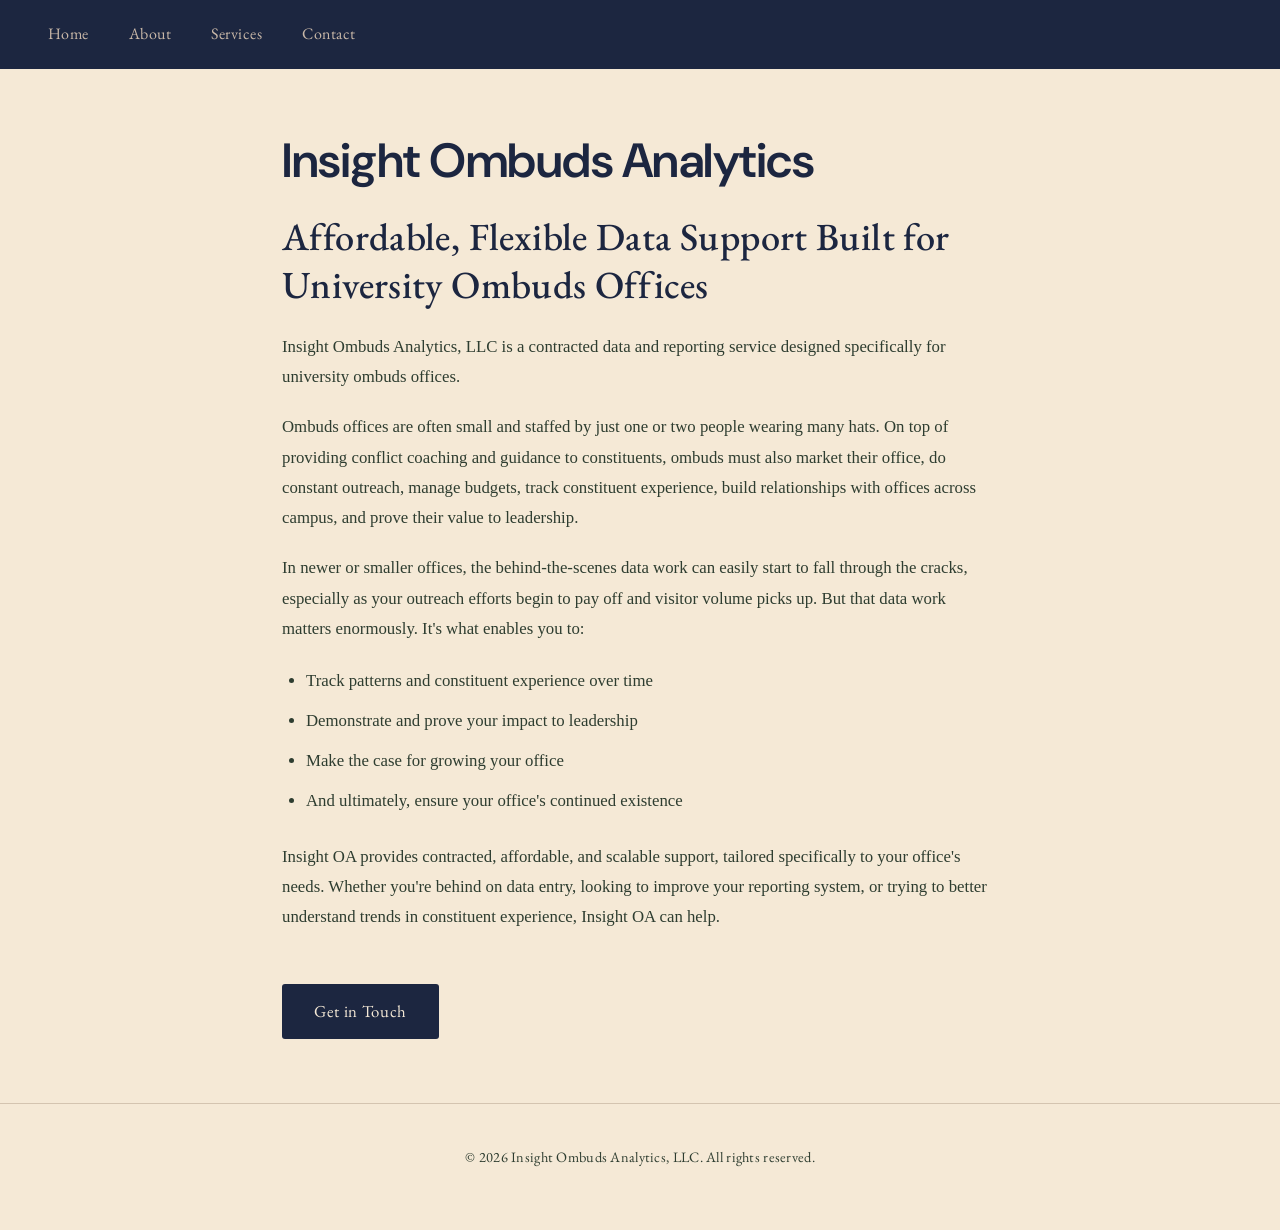
==== index.html @ 3f8b152a "Update index.html" ====
<!DOCTYPE html>
<html lang="en">
<head>
  <meta charset="UTF-8" />
  <meta name="viewport" content="width=device-width, initial-scale=1.0"/>
  <title>Insight OA – Data Support for University Ombuds Offices</title>
  <link rel="stylesheet" href="style.css" />
</head>
<body>
  <nav>
    <a href="index.html">Home</a>
    <a href="about.html">About</a>
    <a href="services.html">Services</a>
    <a href="contact.html">Contact</a>
  </nav>

  <main>
    <h1>Insight Ombuds Analytics</h1>
      
    <h2>Affordable, Flexible Data Support Built for University Ombuds Offices</h2>

    <p>Insight Ombuds Analytics, LLC is a contracted data and reporting service designed specifically for university ombuds offices.</p>

    <p>Ombuds offices are often small and staffed by just one or two people wearing many hats. On top of providing conflict coaching and guidance to constituents, ombuds must also market their office, do constant outreach, manage budgets, track constituent experience, build relationships with offices across campus, and prove their value to leadership.</p>

    <p>In newer or smaller offices, the behind-the-scenes data work can easily start to fall through the cracks, especially as your outreach efforts begin to pay off and visitor volume picks up. But that data work matters enormously. It's what enables you to:</p>

    <ul>
      <li>Track patterns and constituent experience over time</li>
      <li>Demonstrate and prove your impact to leadership</li>
      <li>Make the case for growing your office</li>
      <li>And ultimately, ensure your office's continued existence</li>
    </ul>

    <p>Insight OA provides contracted, affordable, and scalable support, tailored specifically to your office's needs. Whether you're behind on data entry, looking to improve your reporting system, or trying to better understand trends in constituent experience, Insight OA can help.</p>

    <a href="contact.html" class="button">Get in Touch</a>
  </main>

  <footer>
    <p>© 2026 Insight Ombuds Analytics, LLC. All rights reserved.</p>
  </footer>
</body>
</html>
---- style.css ----
@import url('https://fonts.googleapis.com/css2?family=EB+Garamond:wght@400;500&family=DM+Sans:wght@400;600&display=swap');

* {
  box-sizing: border-box;
  margin: 0;
  padding: 0;
}

body {
  font-family: Georgia, serif;
  background-color: #F5E9D6;
  color: #1C2640;
  line-height: 1.8;
  font-size: 1.05rem;
}

/* Navigation */
nav {
  background-color: #1C2640;
  padding: 1.25rem 3rem;
  display: flex;
  align-items: center;
  gap: 2.5rem;
}

nav .site-title {
  font-family: 'EB Garamond', serif;
  font-size: 1.3rem;
  font-weight: 500;
  color: #F5E9D6;
  text-decoration: none;
  margin-right: auto;
  letter-spacing: 0.02em;
}

nav a {
  font-family: 'EB Garamond', serif;
  color: #c9b8a8;
  text-decoration: none;
  font-size: 1rem;
  letter-spacing: 0.03em;
  transition: color 0.2s;
}

nav a:hover {
  color: #F5E9D6;
}

/* Main content */
main {
  max-width: 780px;
  margin: 4rem auto;
  padding: 0 2rem;
}

/* Headings */
h1 {
  font-family: 'DM Sans', sans-serif;
  font-size: 3rem;
  font-weight: 600;
  color: #1C2640;
  line-height: 1.15;
  margin-bottom: 1.5rem;
  letter-spacing: -0.01em;
}

h2 {
  font-family: 'EB Garamond', serif;
  font-size: 2.4rem;
  font-weight: 500;
  color: #1C2640;
  line-height: 1.25;
  margin-bottom: 1.5rem;
  letter-spacing: 0.01em;
}

h3 {
  font-family: 'EB Garamond', serif;
  font-size: 1.6rem;
  font-weight: 500;
  color: #1C2640;
  margin-top: 2.5rem;
  margin-bottom: 1rem;
  letter-spacing: 0.01em;
}

/* Paragraphs */
p {
  margin-bottom: 1.25rem;
  color: #2e3d30;
}

/* Lists */
ul {
  margin: 1rem 0 1.5rem 1.5rem;
  line-height: 2;
}

ul li {
  margin-bottom: 0.4rem;
  color: #2e3d30;
}

ul li strong {
  color: #1C2640;
}

/* Horizontal rule */
hr {
  border: none;
  border-top: 1px solid #d4c4b0;
  margin: 2.5rem 0;
}

/* Button */
.button {
  display: inline-block;
  margin-top: 2rem;
  padding: 0.75rem 2rem;
  background-color: #1C2640;
  color: #F5E9D6;
  font-family: 'EB Garamond', serif;
  font-size: 1.05rem;
  letter-spacing: 0.04em;
  text-decoration: none;
  border-radius: 3px;
  transition: background-color 0.2s;
}

.button:hover {
  background-color: #9E6455;
}

/* Footer */
footer {
  text-align: center;
  padding: 2.5rem;
  margin-top: 4rem;
  border-top: 1px solid #d4c4b0;
  font-family: 'EB Garamond', serif;
  font-size: 0.9rem;
  color: #7A6E62;
  letter-spacing: 0.02em;
}
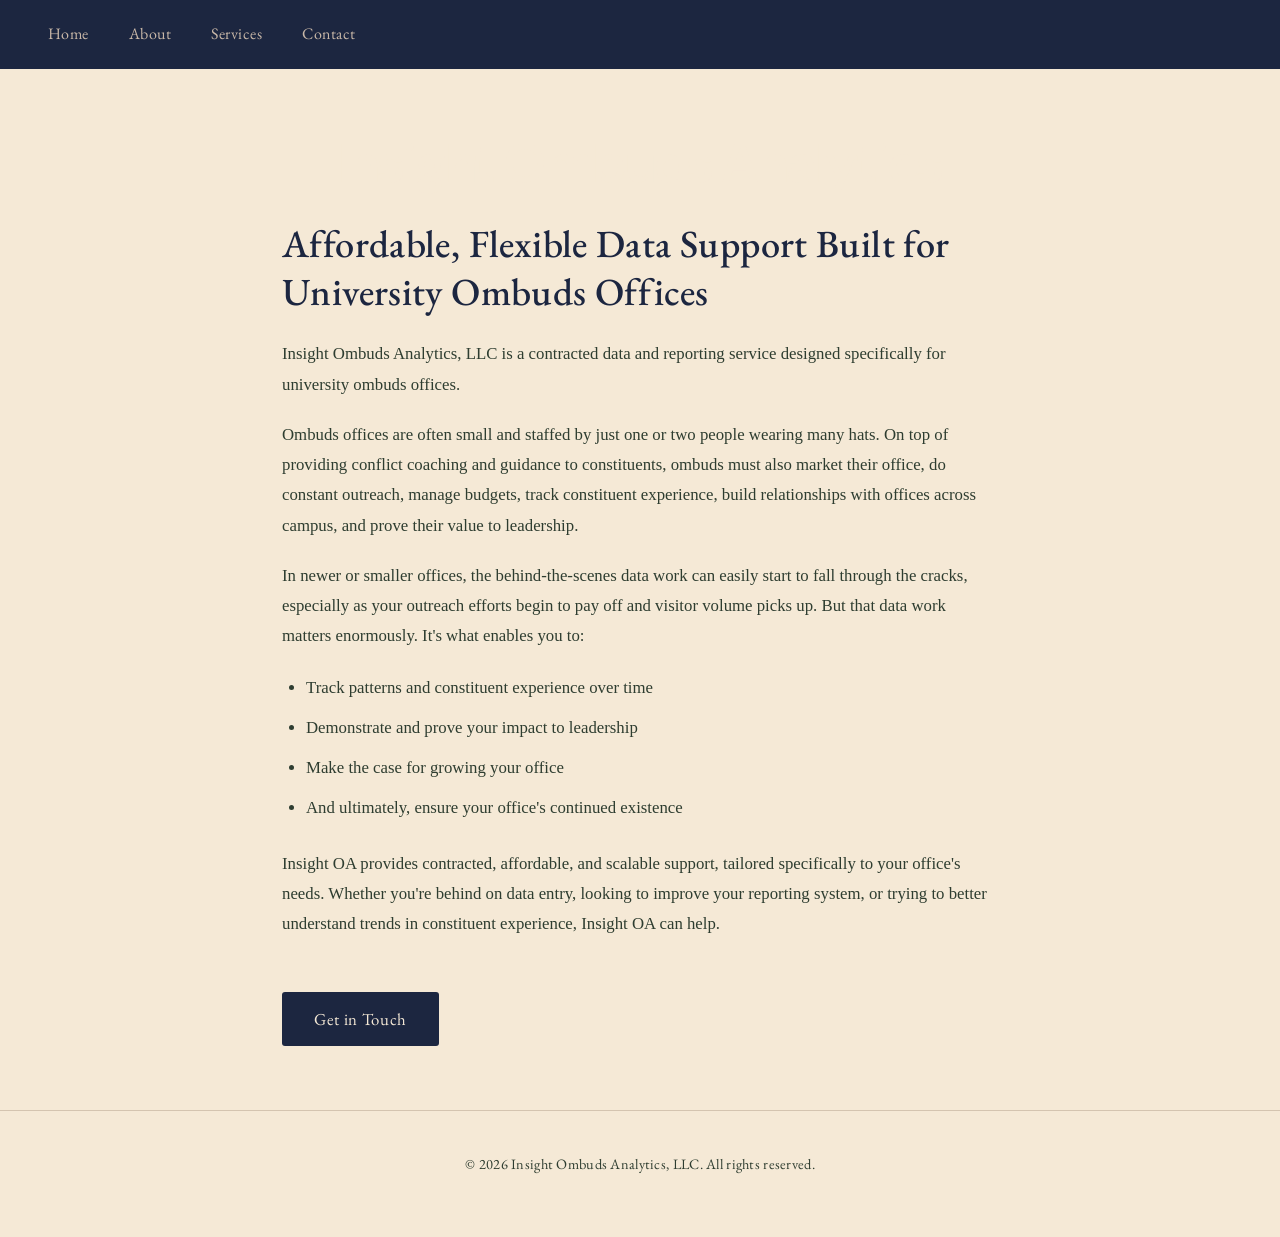
==== commit f696b856: "Update index.html" ====
--- a/index.html
+++ b/index.html
@@ -15,7 +15,7 @@
   </nav>
 
   <main>
-    <h1>Insight Ombuds Analytics</h1>
+    <h1 style="text-align: center;">Insight Ombuds Analytics</h1>
       
     <h2>Affordable, Flexible Data Support Built for University Ombuds Offices</h2>
 
--- a/style.css
+++ b/style.css
@@ -56,9 +56,9 @@
 /* Headings */
 h1 {
   font-family: 'DM Sans', sans-serif;
-  font-size: 3rem;
+  font-size: 3.4rem;
   font-weight: 600;
-  color: #1C2640;
+  color: #F5E9D6;
   line-height: 1.15;
   margin-bottom: 1.5rem;
   letter-spacing: -0.01em;
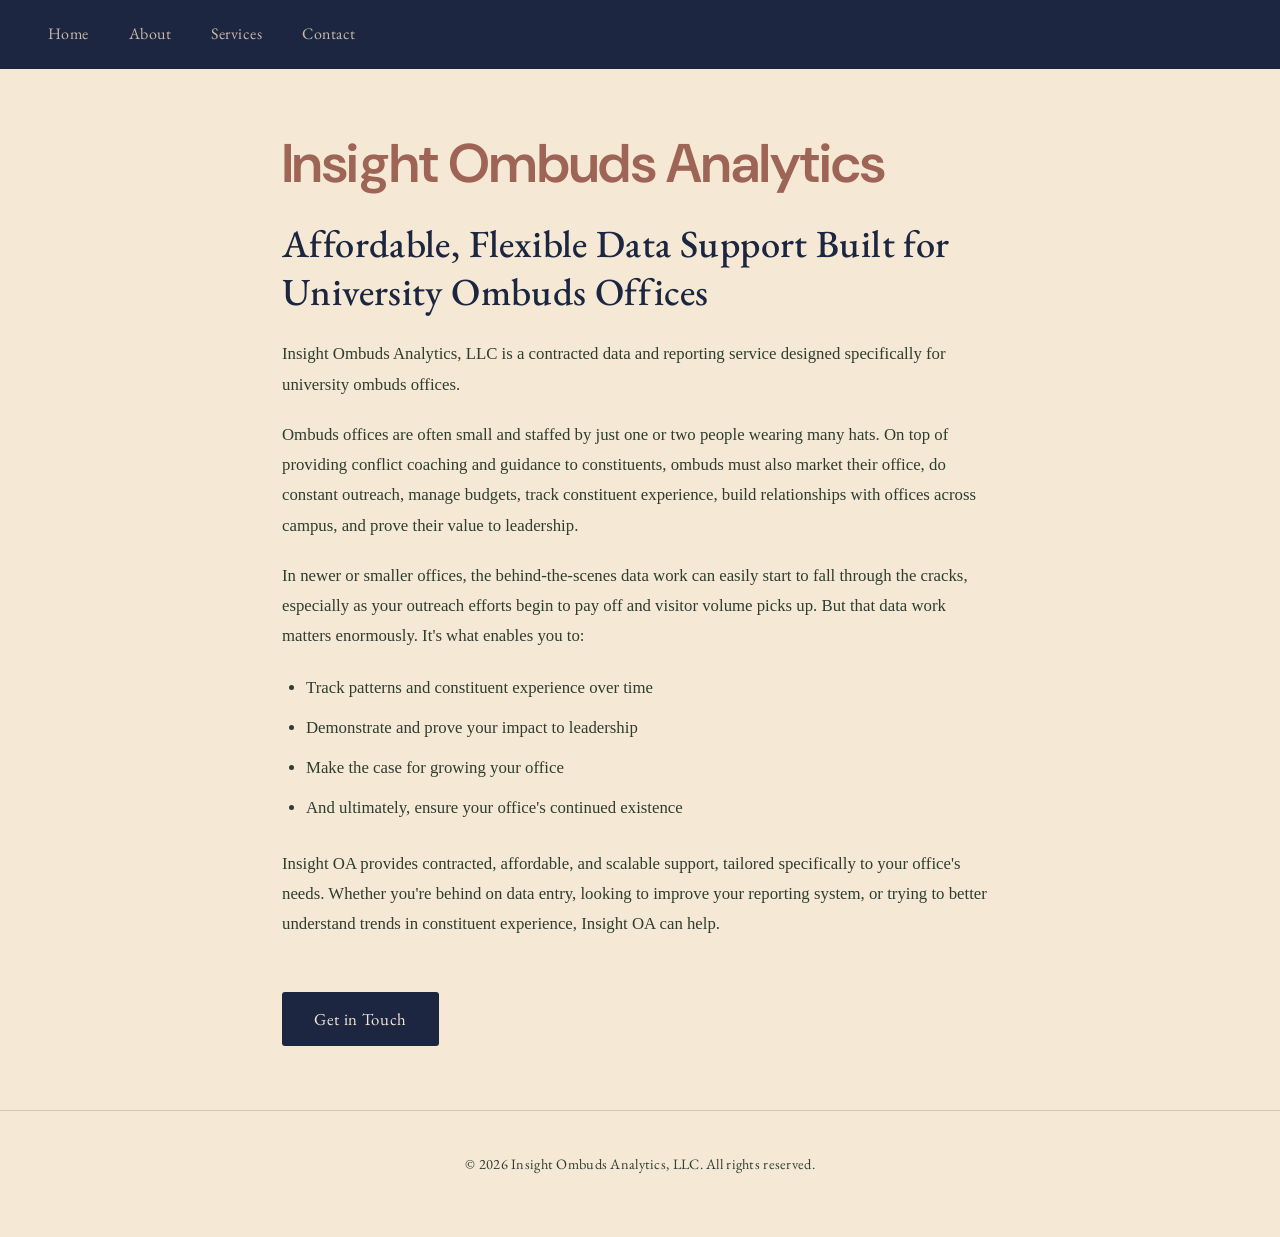
==== commit 3713d652: "Update index.html" ====
--- a/index.html
+++ b/index.html
@@ -15,7 +15,7 @@
   </nav>
 
   <main>
-    <h1 style="text-align: center;">Insight Ombuds Analytics</h1>
+    <h1>Insight Ombuds Analytics</h1>
       
     <h2>Affordable, Flexible Data Support Built for University Ombuds Offices</h2>
 
--- a/style.css
+++ b/style.css
@@ -58,7 +58,7 @@
   font-family: 'DM Sans', sans-serif;
   font-size: 3.4rem;
   font-weight: 600;
-  color: #F5E9D6;
+  color: #9E6455;
   line-height: 1.15;
   margin-bottom: 1.5rem;
   letter-spacing: -0.01em;
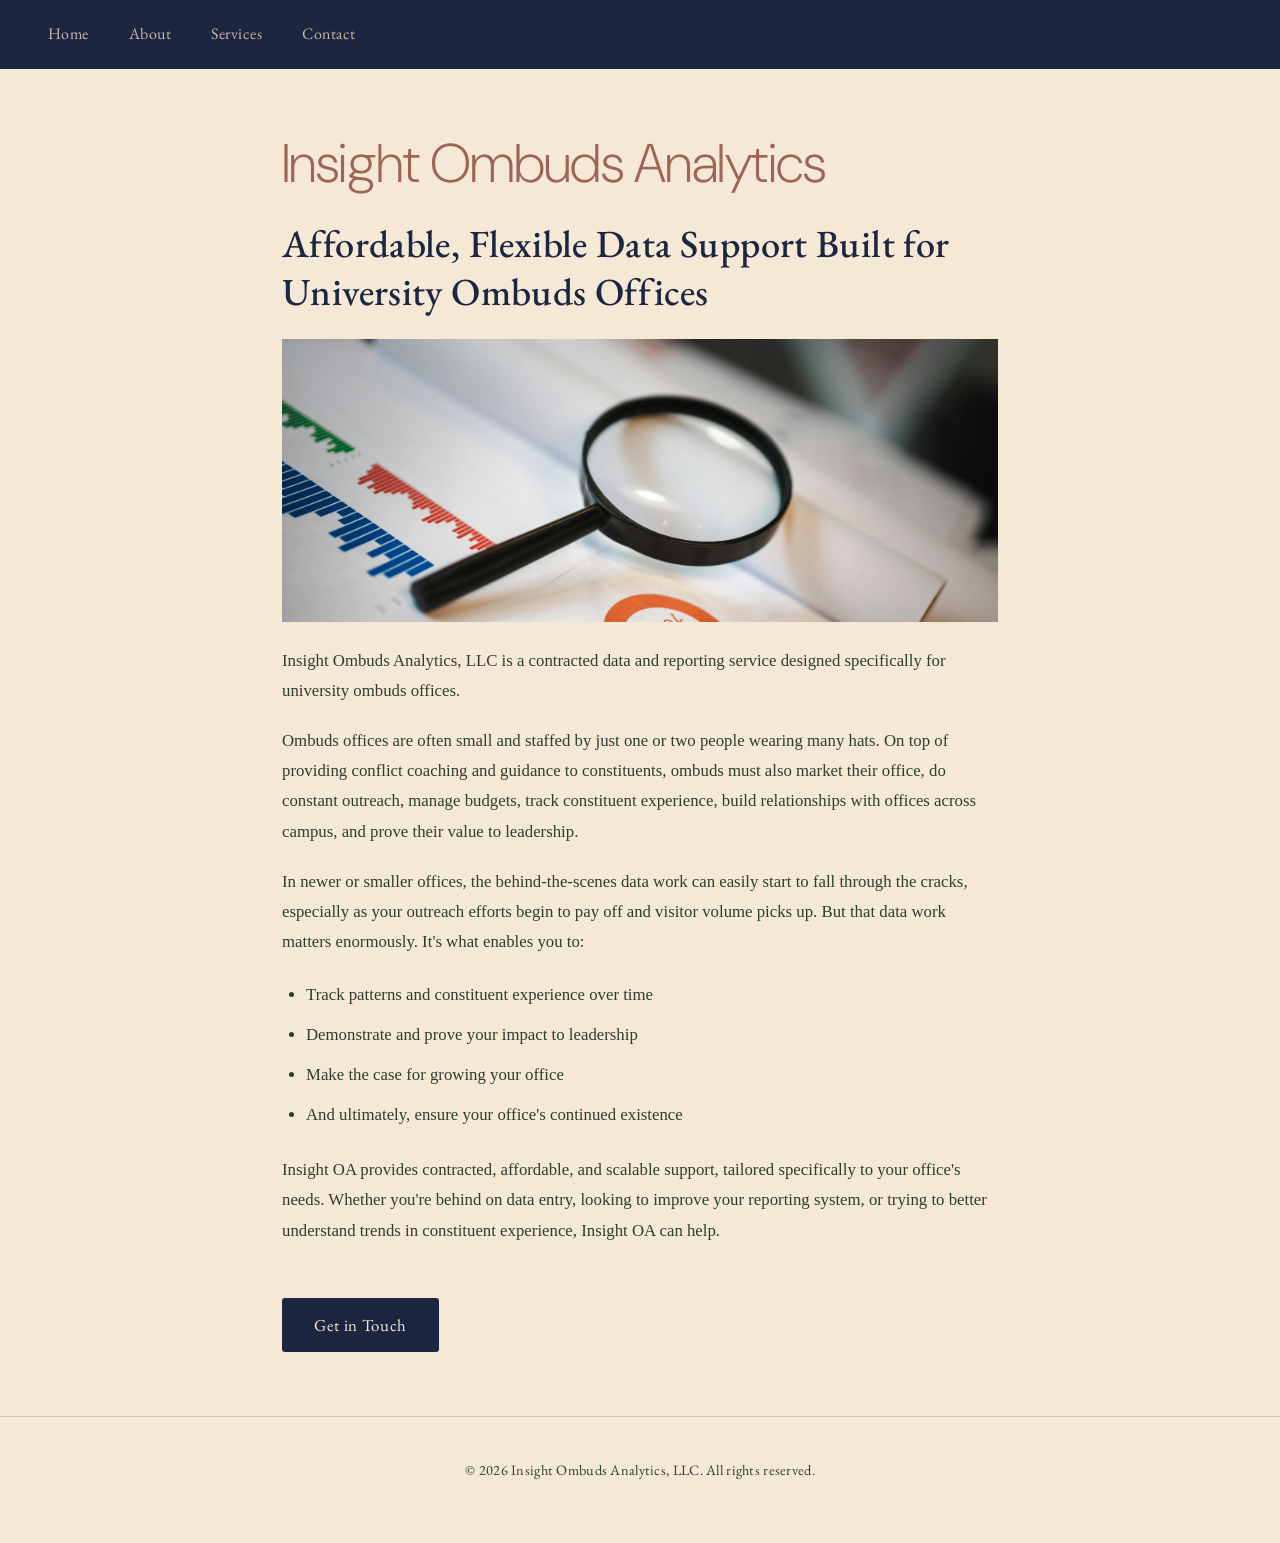
==== commit c3b216d8: "Update index.html" ====
--- a/index.html
+++ b/index.html
@@ -18,6 +18,8 @@
     <h1>Insight Ombuds Analytics</h1>
       
     <h2>Affordable, Flexible Data Support Built for University Ombuds Offices</h2>
+
+    <img src="Magnifying Glass.jpg" alt="magnifying glass over data" style="display: block; margin: 0 auto 1.5rem auto; max-width: 100%;" />
 
     <p>Insight Ombuds Analytics, LLC is a contracted data and reporting service designed specifically for university ombuds offices.</p>
 
--- a/style.css
+++ b/style.css
@@ -57,7 +57,7 @@
 h1 {
   font-family: 'DM Sans', sans-serif;
   font-size: 3.4rem;
-  font-weight: 600;
+  font-weight: 250;
   color: #9E6455;
   line-height: 1.15;
   margin-bottom: 1.5rem;
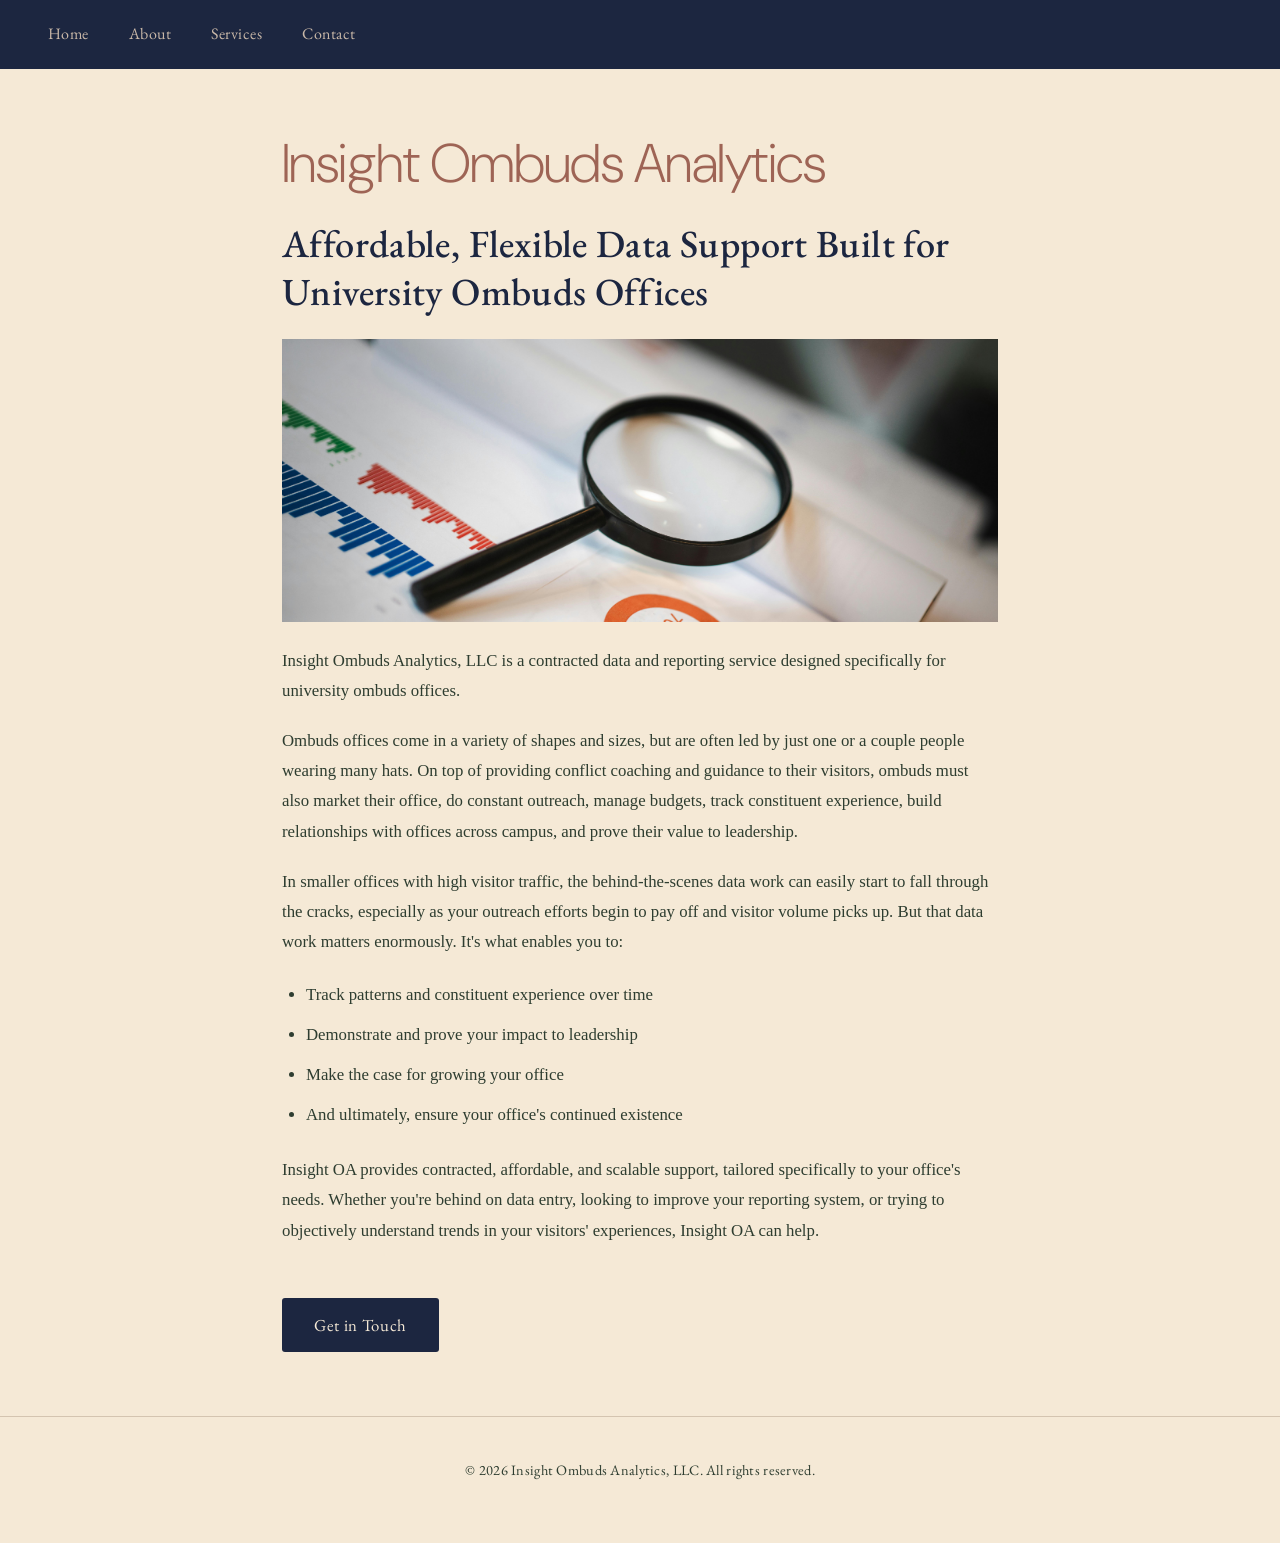
==== commit b6b974e2: "Update index.html" ====
--- a/index.html
+++ b/index.html
@@ -23,9 +23,9 @@
 
     <p>Insight Ombuds Analytics, LLC is a contracted data and reporting service designed specifically for university ombuds offices.</p>
 
-    <p>Ombuds offices are often small and staffed by just one or two people wearing many hats. On top of providing conflict coaching and guidance to constituents, ombuds must also market their office, do constant outreach, manage budgets, track constituent experience, build relationships with offices across campus, and prove their value to leadership.</p>
+    <p>Ombuds offices come in a variety of shapes and sizes, but are often led by just one or a couple people wearing many hats. On top of providing conflict coaching and guidance to their visitors, ombuds must also market their office, do constant outreach, manage budgets, track constituent experience, build relationships with offices across campus, and prove their value to leadership.</p>
 
-    <p>In newer or smaller offices, the behind-the-scenes data work can easily start to fall through the cracks, especially as your outreach efforts begin to pay off and visitor volume picks up. But that data work matters enormously. It's what enables you to:</p>
+    <p>In smaller offices with high visitor traffic, the behind-the-scenes data work can easily start to fall through the cracks, especially as your outreach efforts begin to pay off and visitor volume picks up. But that data work matters enormously. It's what enables you to:</p>
 
     <ul>
       <li>Track patterns and constituent experience over time</li>
@@ -34,7 +34,7 @@
       <li>And ultimately, ensure your office's continued existence</li>
     </ul>
 
-    <p>Insight OA provides contracted, affordable, and scalable support, tailored specifically to your office's needs. Whether you're behind on data entry, looking to improve your reporting system, or trying to better understand trends in constituent experience, Insight OA can help.</p>
+    <p>Insight OA provides contracted, affordable, and scalable support, tailored specifically to your office's needs. Whether you're behind on data entry, looking to improve your reporting system, or trying to objectively understand trends in your visitors' experiences, Insight OA can help.</p>
 
     <a href="contact.html" class="button">Get in Touch</a>
   </main>
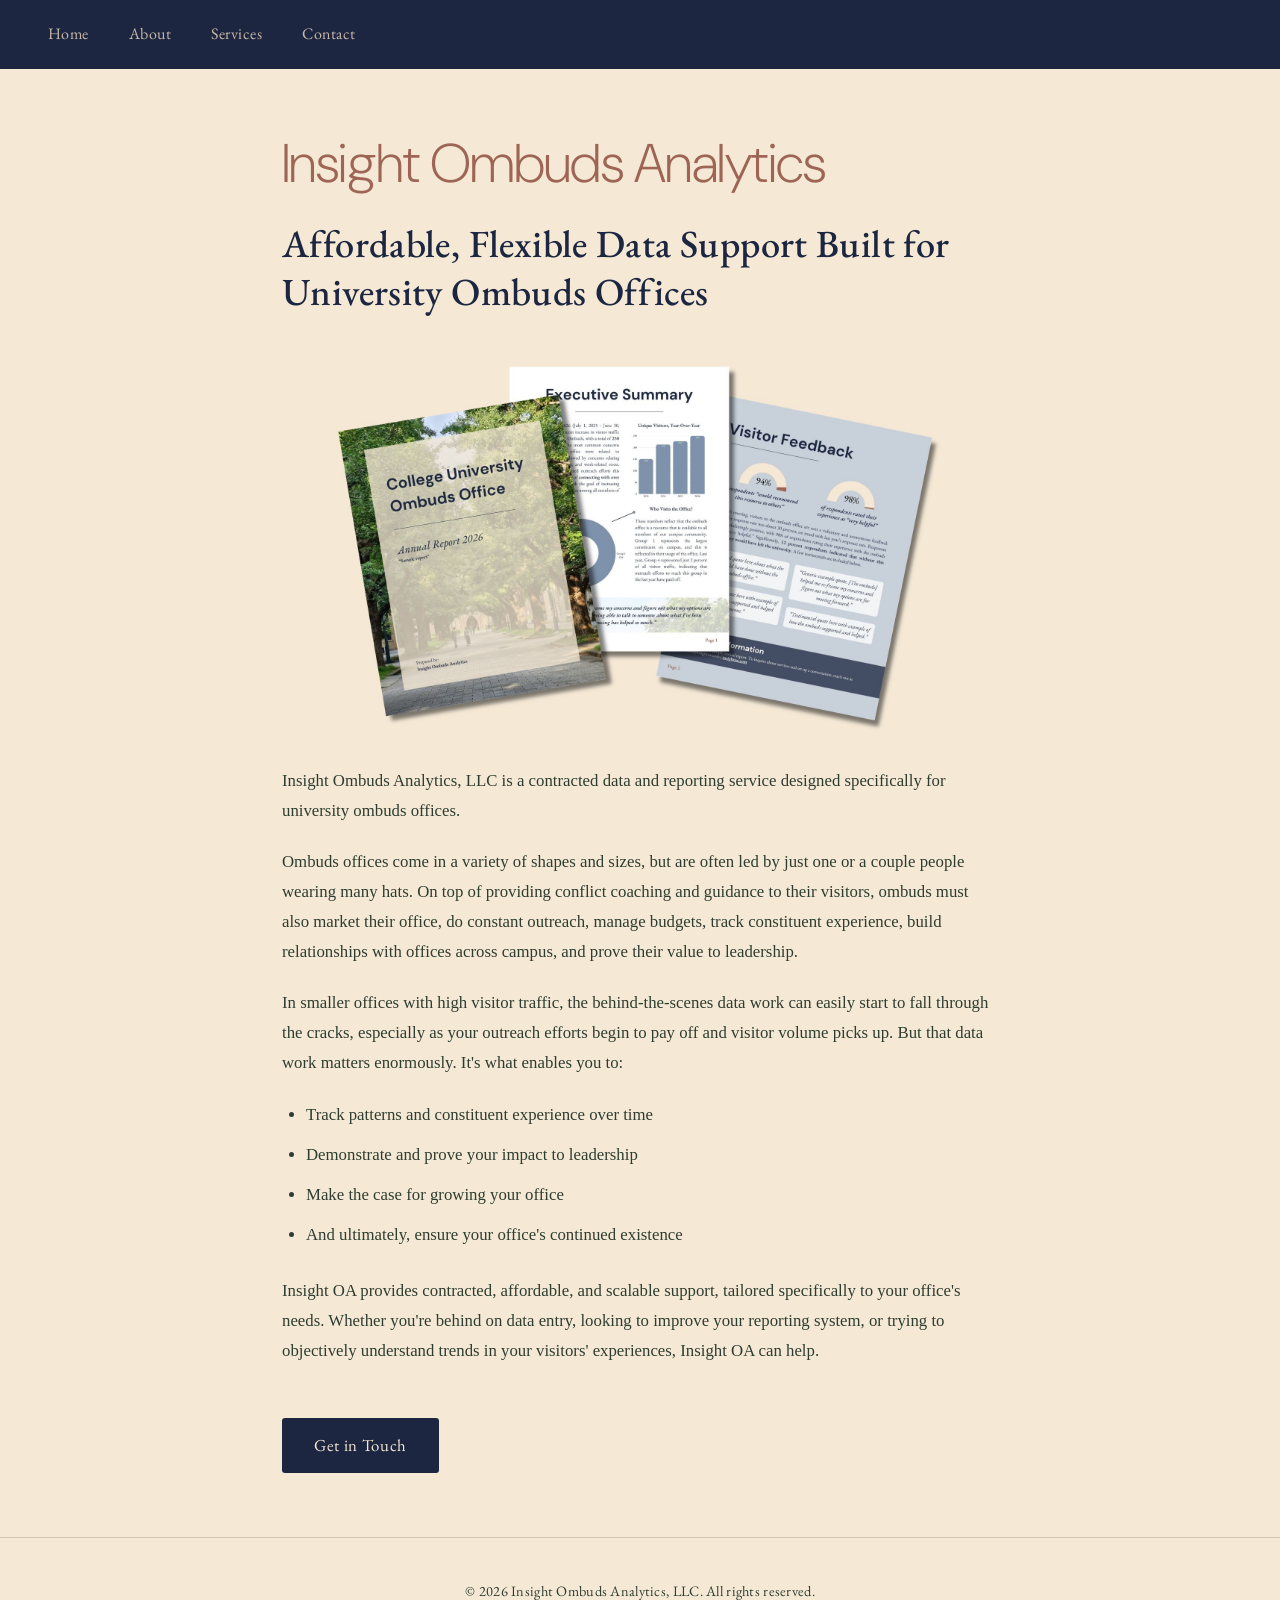
==== commit 2cdff4f6: "Update index.html" ====
--- a/index.html
+++ b/index.html
@@ -19,7 +19,7 @@
       
     <h2>Affordable, Flexible Data Support Built for University Ombuds Offices</h2>
 
-    <img src="Magnifying Glass.jpg" alt="magnifying glass over data" style="display: block; margin: 0 auto 1.5rem auto; max-width: 100%;" />
+    <img src="Sample Annual Report Excerpt.jpg" alt="sample annual report excerpt" style="display: block; margin: 0 auto 1.5rem auto; max-width: 100%;" />
 
     <p>Insight Ombuds Analytics, LLC is a contracted data and reporting service designed specifically for university ombuds offices.</p>
 
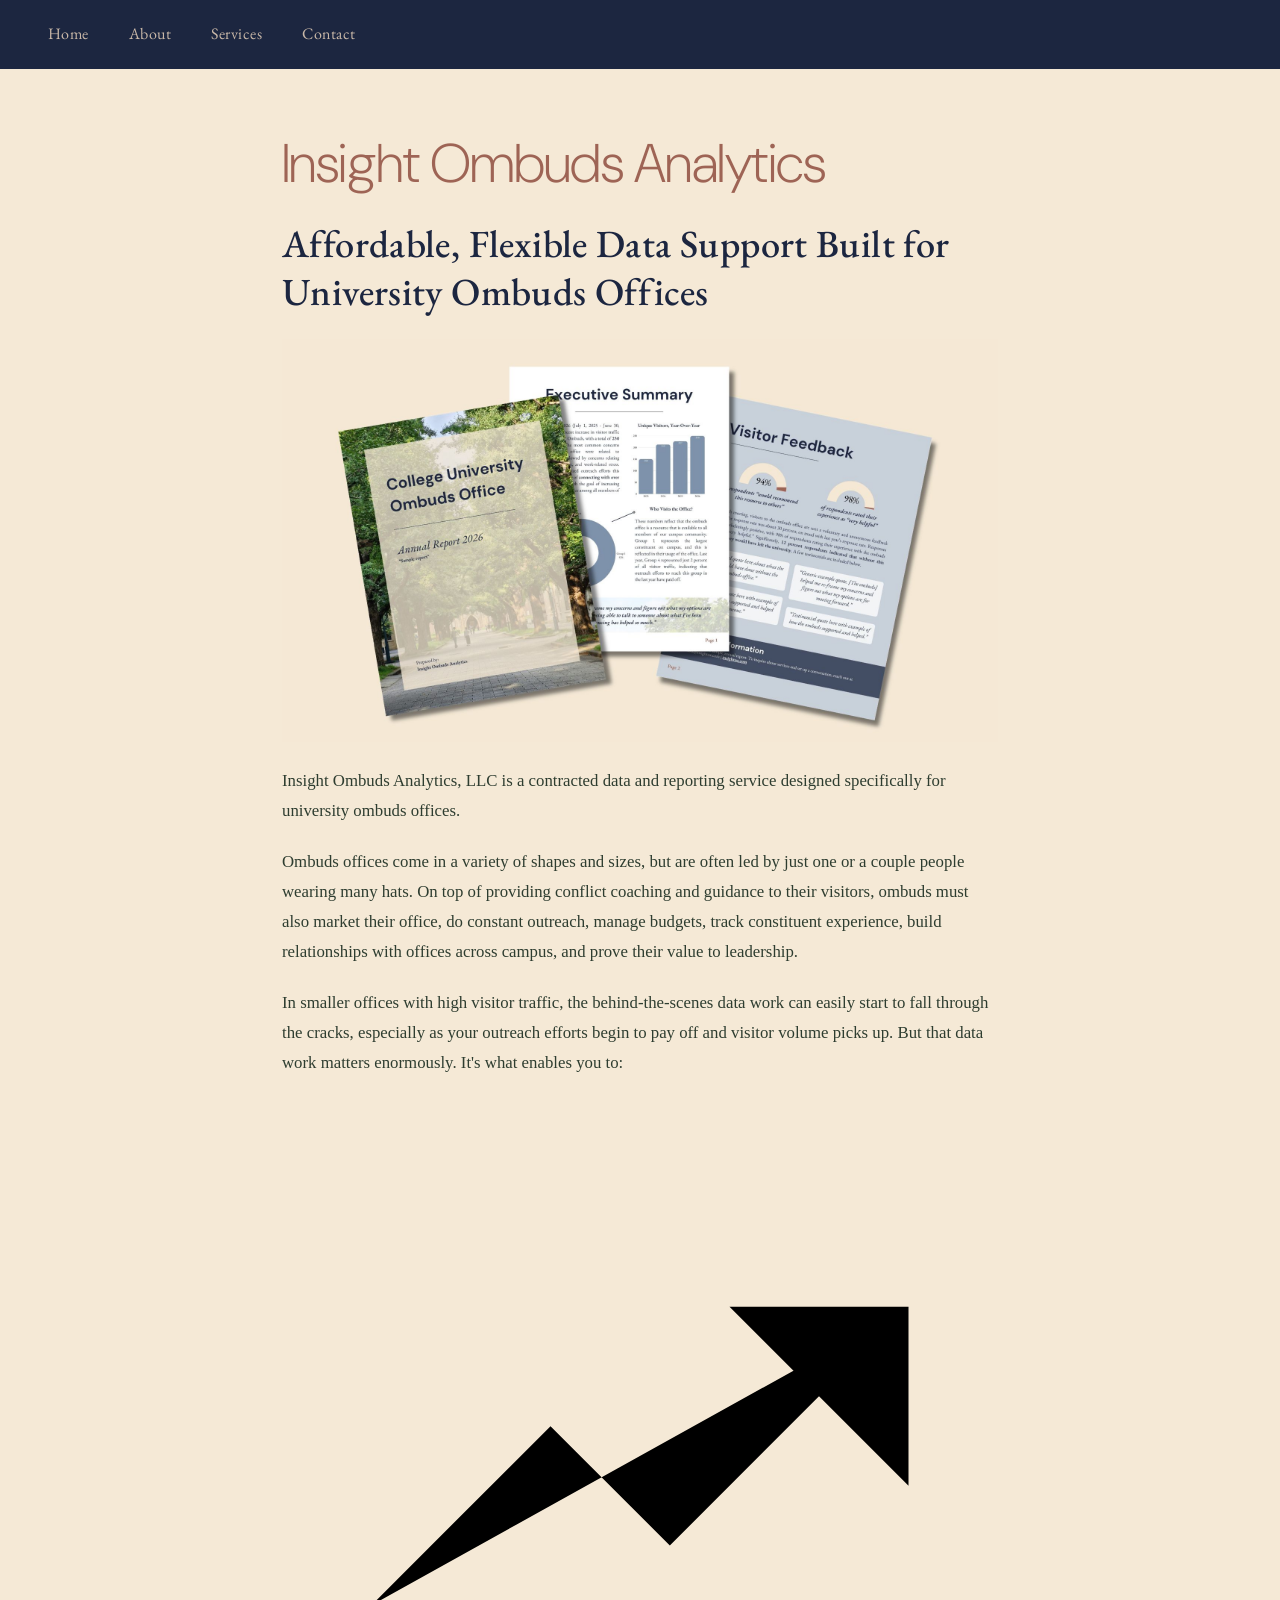
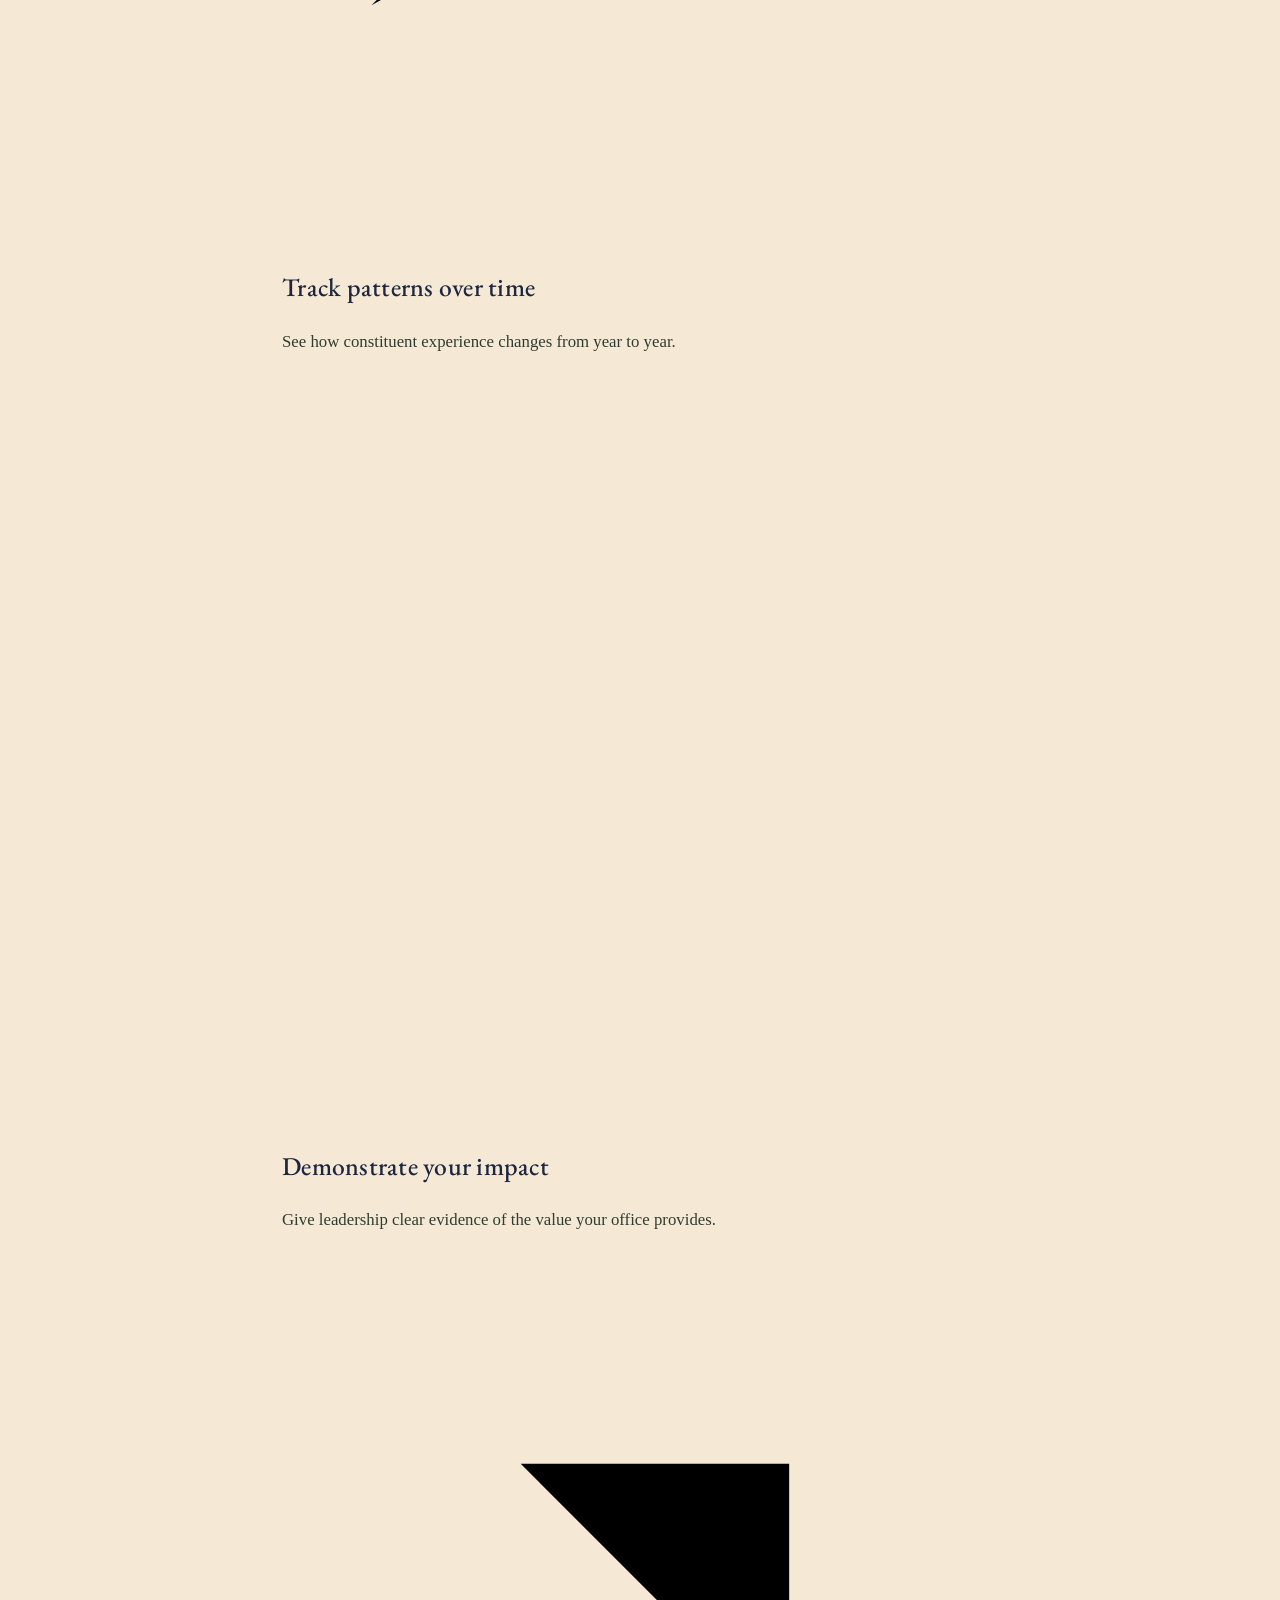
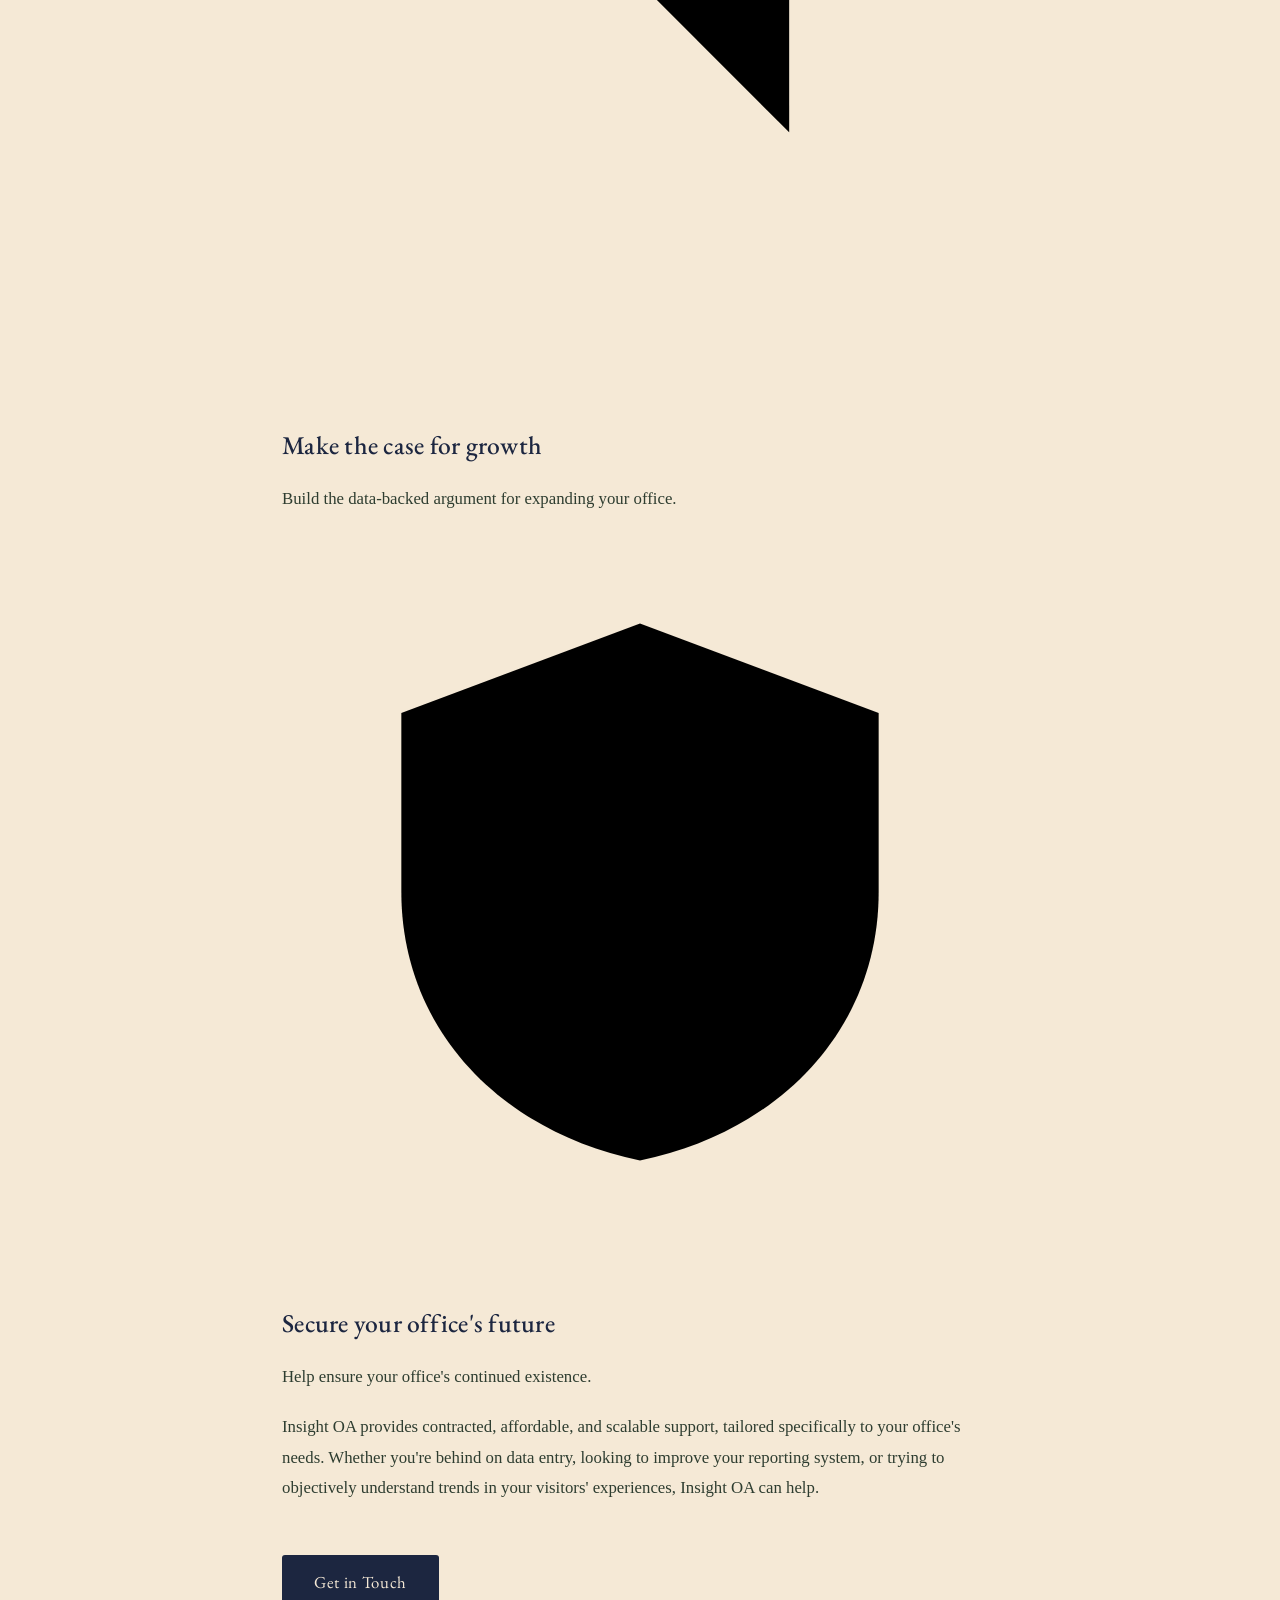
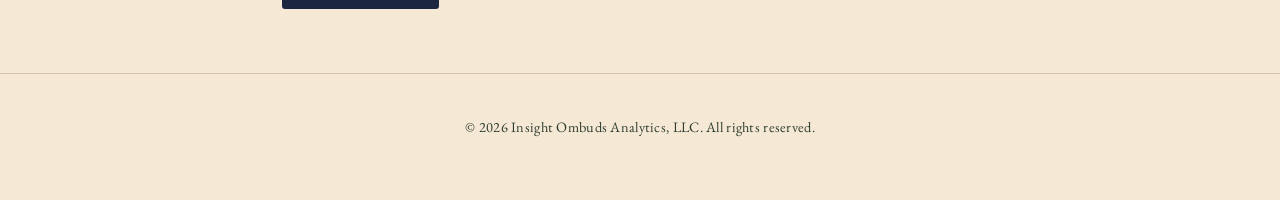
==== commit b4c3ba85: "Update index.html" ====
--- a/index.html
+++ b/index.html
@@ -13,32 +13,67 @@
     <a href="services.html">Services</a>
     <a href="contact.html">Contact</a>
   </nav>
-
+ 
   <main>
     <h1>Insight Ombuds Analytics</h1>
       
     <h2>Affordable, Flexible Data Support Built for University Ombuds Offices</h2>
-
+ 
     <img src="Sample Annual Report Excerpt.jpg" alt="sample annual report excerpt" style="display: block; margin: 0 auto 1.5rem auto; max-width: 100%;" />
-
+ 
     <p>Insight Ombuds Analytics, LLC is a contracted data and reporting service designed specifically for university ombuds offices.</p>
-
+ 
     <p>Ombuds offices come in a variety of shapes and sizes, but are often led by just one or a couple people wearing many hats. On top of providing conflict coaching and guidance to their visitors, ombuds must also market their office, do constant outreach, manage budgets, track constituent experience, build relationships with offices across campus, and prove their value to leadership.</p>
-
+ 
     <p>In smaller offices with high visitor traffic, the behind-the-scenes data work can easily start to fall through the cracks, especially as your outreach efforts begin to pay off and visitor volume picks up. But that data work matters enormously. It's what enables you to:</p>
-
-    <ul>
-      <li>Track patterns and constituent experience over time</li>
-      <li>Demonstrate and prove your impact to leadership</li>
-      <li>Make the case for growing your office</li>
-      <li>And ultimately, ensure your office's continued existence</li>
-    </ul>
-
+ 
+    <!-- Four cards (replaces the old bulleted list) -->
+    <div class="cards">
+ 
+      <div class="card">
+        <svg class="card-icon" viewBox="0 0 24 24" aria-hidden="true">
+          <polyline points="3 17 9 11 13 15 21 7"/>
+          <polyline points="15 7 21 7 21 13"/>
+        </svg>
+        <h3>Track patterns over time</h3>
+        <p>See how constituent experience changes from year to year.</p>
+      </div>
+ 
+      <div class="card">
+        <svg class="card-icon" viewBox="0 0 24 24" aria-hidden="true">
+          <line x1="5" y1="20" x2="5" y2="10"/>
+          <line x1="12" y1="20" x2="12" y2="4"/>
+          <line x1="19" y1="20" x2="19" y2="13"/>
+        </svg>
+        <h3>Demonstrate your impact</h3>
+        <p>Give leadership clear evidence of the value your office provides.</p>
+      </div>
+ 
+      <div class="card">
+        <svg class="card-icon" viewBox="0 0 24 24" aria-hidden="true">
+          <line x1="7" y1="17" x2="17" y2="7"/>
+          <polyline points="8 7 17 7 17 16"/>
+        </svg>
+        <h3>Make the case for growth</h3>
+        <p>Build the data-backed argument for expanding your office.</p>
+      </div>
+ 
+      <div class="card">
+        <svg class="card-icon" viewBox="0 0 24 24" aria-hidden="true">
+          <path d="M12 3l8 3v6c0 4.5-3.2 8-8 9-4.8-1-8-4.5-8-9V6l8-3z"/>
+          <polyline points="9 12 11 14 15 10"/>
+        </svg>
+        <h3>Secure your office's future</h3>
+        <p>Help ensure your office's continued existence.</p>
+      </div>
+ 
+    </div>
+ 
     <p>Insight OA provides contracted, affordable, and scalable support, tailored specifically to your office's needs. Whether you're behind on data entry, looking to improve your reporting system, or trying to objectively understand trends in your visitors' experiences, Insight OA can help.</p>
-
+ 
     <a href="contact.html" class="button">Get in Touch</a>
   </main>
-
+ 
   <footer>
     <p>© 2026 Insight Ombuds Analytics, LLC. All rights reserved.</p>
   </footer>
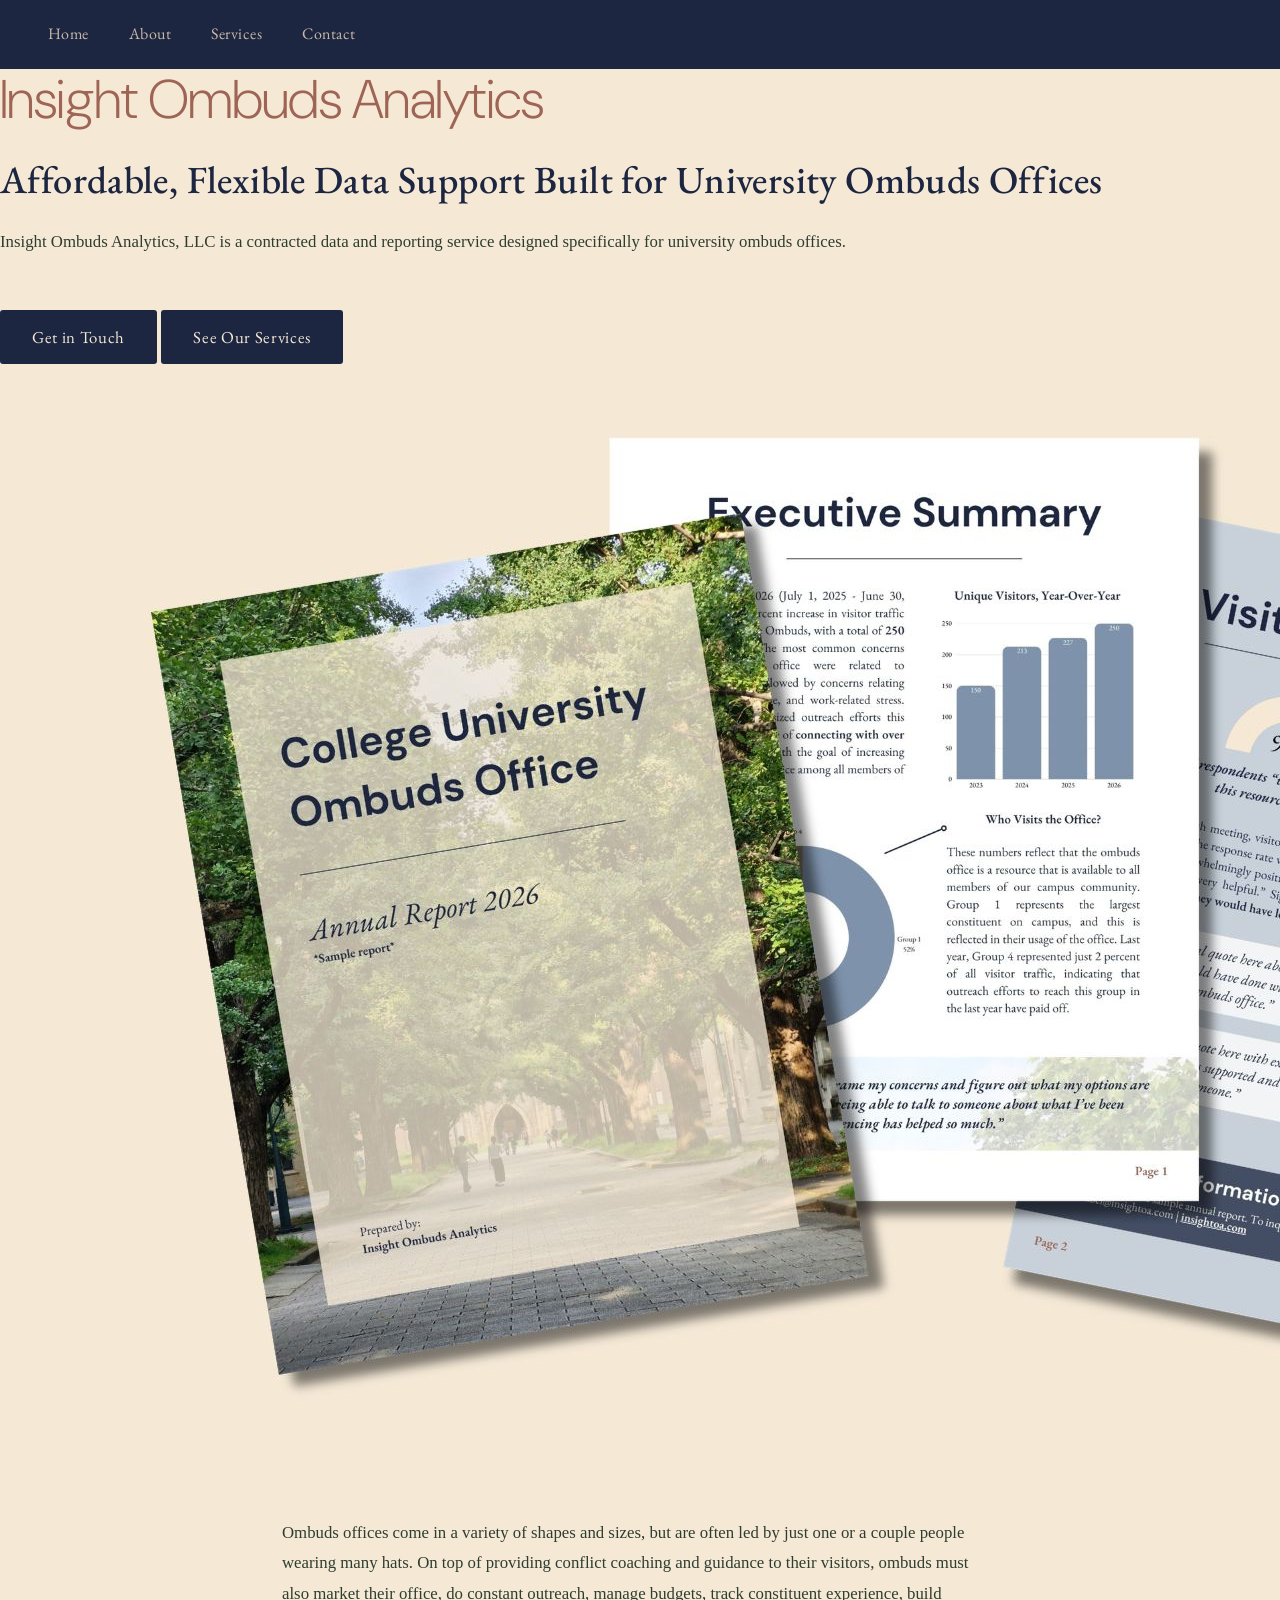
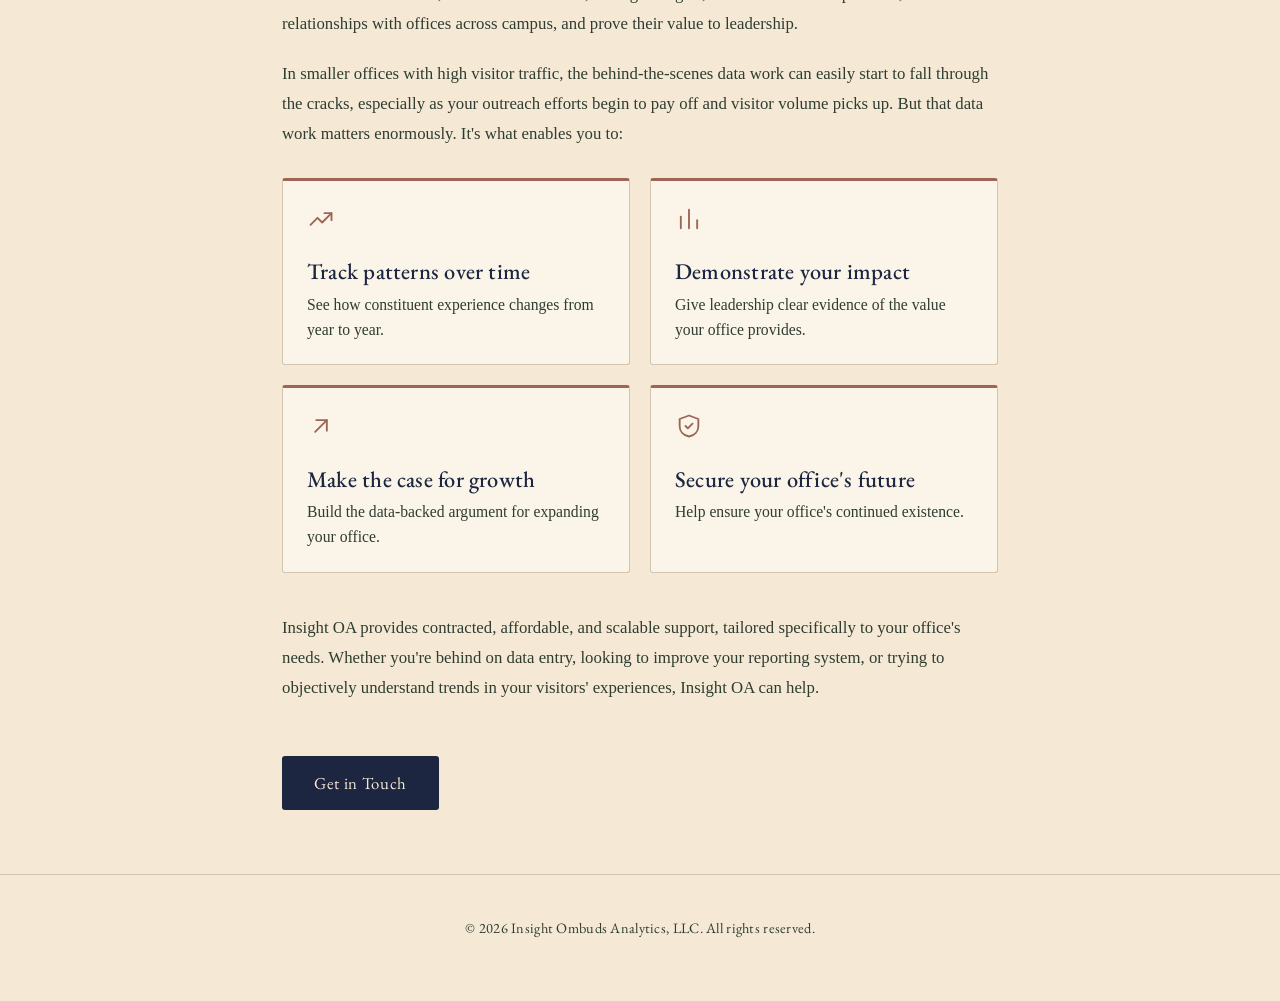
==== commit 467e51e6: "Update index.html" ====
--- a/index.html
+++ b/index.html
@@ -14,20 +14,28 @@
     <a href="contact.html">Contact</a>
   </nav>
  
+  <!-- Hero: headline, one-line summary, buttons, and the report mockup -->
+  <header class="hero">
+    <div class="hero-text">
+      <h1>Insight Ombuds Analytics</h1>
+      <h2>Affordable, Flexible Data Support Built for University Ombuds Offices</h2>
+      <p class="hero-lede">Insight Ombuds Analytics, LLC is a contracted data and reporting service designed specifically for university ombuds offices.</p>
+      <div class="hero-actions">
+        <a href="contact.html" class="button">Get in Touch</a>
+        <a href="services.html" class="button button-secondary">See Our Services</a>
+      </div>
+    </div>
+    <div class="hero-media">
+      <img class="hero-image" src="Sample Annual Report Excerpt.jpg" alt="Sample annual report excerpt" />
+    </div>
+  </header>
+ 
   <main>
-    <h1>Insight Ombuds Analytics</h1>
-      
-    <h2>Affordable, Flexible Data Support Built for University Ombuds Offices</h2>
- 
-    <img src="Sample Annual Report Excerpt.jpg" alt="sample annual report excerpt" style="display: block; margin: 0 auto 1.5rem auto; max-width: 100%;" />
- 
-    <p>Insight Ombuds Analytics, LLC is a contracted data and reporting service designed specifically for university ombuds offices.</p>
- 
     <p>Ombuds offices come in a variety of shapes and sizes, but are often led by just one or a couple people wearing many hats. On top of providing conflict coaching and guidance to their visitors, ombuds must also market their office, do constant outreach, manage budgets, track constituent experience, build relationships with offices across campus, and prove their value to leadership.</p>
  
     <p>In smaller offices with high visitor traffic, the behind-the-scenes data work can easily start to fall through the cracks, especially as your outreach efforts begin to pay off and visitor volume picks up. But that data work matters enormously. It's what enables you to:</p>
  
-    <!-- Four cards (replaces the old bulleted list) -->
+    <!-- Four cards -->
     <div class="cards">
  
       <div class="card">
@@ -79,3 +87,7 @@
   </footer>
 </body>
 </html>
+
+  </footer>
+</body>
+</html>
--- a/style.css
+++ b/style.css
@@ -142,3 +142,47 @@
   color: #7A6E62;
   letter-spacing: 0.02em;
 }
+.cards {
+  display: grid;
+  grid-template-columns: repeat(2, 1fr);
+  gap: 1.25rem;
+  margin: 1.75rem 0 2.5rem;
+}
+ 
+.card {
+  background-color: #FBF4E8;
+  border: 1px solid #d4c4b0;
+  border-top: 3px solid #9E6455;
+  border-radius: 3px;
+  padding: 1.5rem 1.5rem 1.4rem;
+}
+ 
+.card-icon {
+  width: 28px;
+  height: 28px;
+  fill: none;
+  stroke: #9E6455;
+  stroke-width: 1.6;
+  stroke-linecap: round;
+  stroke-linejoin: round;
+}
+ 
+/* .card h3 is more specific than the global h3, so these win */
+.card h3 {
+  margin: 0.9rem 0 0.4rem;
+  font-size: 1.4rem;
+  line-height: 1.25;
+}
+ 
+.card p {
+  margin: 0;
+  font-size: 0.98rem;
+  line-height: 1.6;
+}
+ 
+/* Stack on phones */
+@media (max-width: 600px) {
+  .cards {
+    grid-template-columns: 1fr;
+  }
+}
